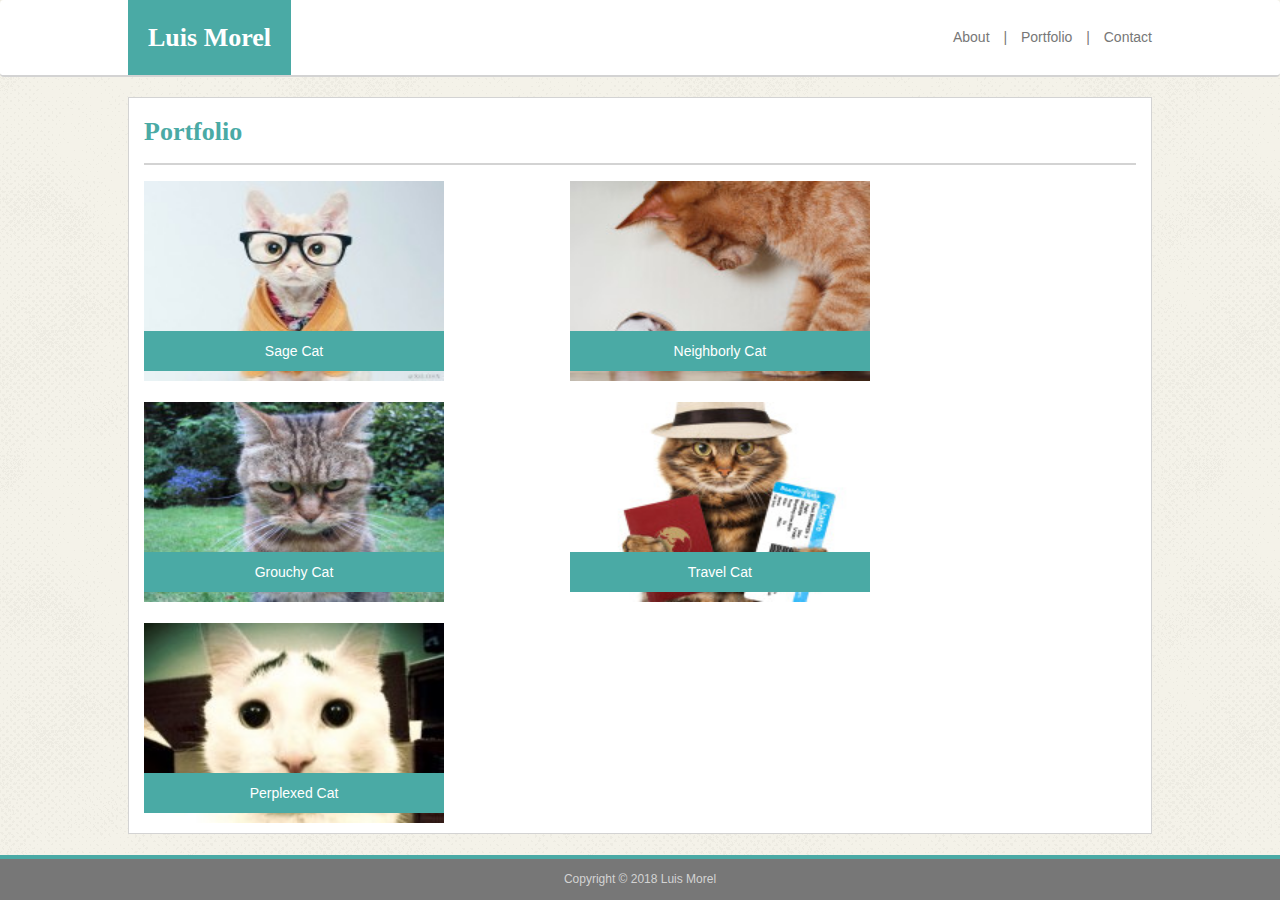
==== portfolio.html @ 1bc5612f "Image Fix Update" ====
<!DOCTYPE html>
<html lang="en">

<head>
    <meta charset="UTF-8">
    <meta name="viewport" content="width=device-width, initial-scale=1.0">
    <meta http-equiv="X-UA-Compatible" content="ie=edge">
    <link rel="stylesheet" type="text/css" href="assets/css/reset.css">
    <link rel="stylesheet" type="text/css" href="https://maxcdn.bootstrapcdn.com/bootstrap/3.3.7/css/bootstrap.min.css">
    <link rel="stylesheet" type="text/css" href="assets/css/style.css">
    <title>Portfolio</title>
</head>

<body>
    <nav id="navBar" class="navbar navbar-default">
        <div id="navContent" class="container-fluid">
            <div class="navbar-header">
                <h1 id="logoHeader" class="navbar-brand">Luis Morel</h1>
            </div>

            <div id="links" class="nav navbar-nav navbar-right">
                <a href="index.html">About</a> |
                <a href="portfolio.html">Portfolio</a> |
                <a href="contact.html">Contact</a>
            </div>
        </div>
    </nav>
    <div id="portfolio" class="container-fluid">
        <div class="row">
            <div class="col-md-12">
                <h1 id="portfolioHeader">Portfolio</h1>
                <hr>
            </div>
        </div>
        <div class="row">
            <div class="col-md-5">
                <div class="portfolioRow">
                    <a href="#">
                        <img class="images" src="assets/images/cats01.jpg" alt=PortfolioImage1>
                    </a>
                    <div class="imageLabelBox imageLabel1">
                        Sage Cat
                    </div>
                </div>
                <br>
            </div>
            <div class="col-md-5">
                <div class="portfolioRow">
                    <a href="#">
                        <img class="images" src="assets/images/cats02.jpg" alt=PortfolioImage2>
                    </a>
                    <div class="imageLabelBox imageLabel2">
                        Neighborly Cat
                    </div>
                </div>
                <br>
            </div>
        </div>
        <div class="row">
            <div class="col-md-5">
                <div class="portfolioRow">
                    <a href="#">
                        <img class="images" src="assets/images/cats03.jpg" alt=PortfolioImage3>
                    </a>
                    <div class="imageLabelBox imageLabel1">
                        Grouchy Cat
                    </div>
                </div>
                <br>
            </div>
            <div class="col-md-5">
                <div class="portfolioRow">
                    <a href="#">
                        <img class="images" src="assets/images/cats05.jpg" alt=PortfolioImage4>
                    </a>
                    <div class="imageLabelBox imageLabel2">
                        Travel Cat
                    </div>
                </div>
                <br>
            </div>
        </div>
        <div class="row">
            <div class="col-md-5">
                <div class="portfolioRow">
                    <a href="#">
                        <img class="images" src="assets/images/cats06.jpg" alt=PortfolioImage5>
                    </a>
                    <div class="imageLabelBox imageLabel1">
                        Perplexed Cat
                    </div>
                </div>
                <br>
            </div>
        </div>
    </div>

    <br>
    <div id="pagefooter" class="panel panel-default">
        <div id="pagefooter" class="panel-footer">
            <a href="index.html">Copyright &copy; 2018 Luis Morel</a>
        </div>
    </div>

</body>

</html>
---- assets/css/style.css ----
::placeholder {     /* Firefox Compatibility */
    color: lightgray;
    font-family: 'Arial', 'Helvetica Neue', Helvetica, sans-serif;
    font-size: 14px;
    opacity: 1;
}
:-ms-input-placeholder {     /* IE 10-11 Compatibility */
    color: lightgray;
    font-family: 'Arial', 'Helvetica Neue', Helvetica, sans-serif;
    font-size: 14px;
}
::-ms-input-placeholder {     /* Edge Compatibility */
    color: lightgray;
    font-family: 'Arial', 'Helvetica Neue', Helvetica, sans-serif;
    font-size: 14px;
    opacity: 1;
}
a:link {
    text-decoration: none;
}
footer a {
    color: lightgray;
}
footer a:hover {
    color: #4aaaa5;
}
html, body {
    box-sizing: border-box;
    background-image: url("../images/halftone.png");
    color: #777777;
    display: flex; /* For sticky footer */
    flex-direction: column; /* For sticky footer */
    font-family: 'Arial', 'Helvetica Neue', Helvetica, sans-serif;
    height: 100%; /* For sticky footer */
    line-height: 150%;
}
hr {
    border: solid;
    border-color: lightgrey;
    border-width: 1px;
    margin-bottom: 16px;
    margin-top: 16px;
}
input[type=text]:focus {
    outline-color: #4aaaa5;
}
input[type=text], select {
    border: 1px solid #ccc;
    border-radius: 4px;
    box-sizing: border-box;
    margin: 8px 0;
    padding: 8px 10px;
    width: 100%;
}
#subject input[type=text], textarea {
    border: 1px solid #ccc;
    border-radius: 4px;
    font-family: 'Arial', 'Helvetica Neue', Helvetica, sans-serif;
    font-size: 14px;
    height: 125px;
    padding-left: 10px;
    padding-top: 8px;
    resize: vertical;
    width: 100%;
}
input[type=reset] {
    background: #4aaaa5;
    /* border: none; Looks nicer with border */
    color: white;
    cursor: pointer;
    font-size: 16px;
    padding: 12px 20px;
    width: 100px;
}
input[type="reset"]:hover {
    opacity: 0.8;
}
input[type=submit] {
    background: #4aaaa5;
    /* border: none; Looks nicer with border */
    color: white;
    cursor: pointer;
    font-size: 16px;
    margin-right: 10px;
    padding: 12px 20px;
    width: 100px;
}
input[type="submit"]:hover {
    opacity: 0.8;
}
#aboutMe,
#portfolio {
    background: #ffffff;
    border: solid;
    border-color: lightgray;
    border-width: 1px;
    clear: both;
    flex: 1 0 auto; /* For sticky footer */
    overflow: auto;
}
#aboutMeHeader,
#contactFormHeader,
#portfolioHeader {
    color: #4aaaa5;
    font-family: Georgia, Times, Times New Roman, serif;
    font-size: 26px;
    font-weight: bold;
}
#aboutMeImg {
    float: left;
    padding-right: 20px;
}
#contactForm {
    background: #ffffff;
    border: none;
    color: #777777;
    font-family: 'Arial', 'Helvetica Neue', Helvetica, sans-serif;
    padding-top: 20px;
}
#contactFormColumnPadding {
    padding-left:75px;
}
#contactFormMessage {
    height: 50px;
}
#contactFormPanelBodyPadding {
    padding: 0px 15px 15px 15px;
}
#contactFormWrapper {
    flex: 1 0 auto; /* For sticky footer */
    overflow: auto;
}
#links {
    background: #ffffff;
    line-height: 75px;  /* Centering text vertically */
    margin: 0 auto;
    word-spacing: 10px;
}
#links a {
    color: #777777;
}
#links a:hover {
    color: #4aaaa5;
}
#logo {
    background: #4aaaa5;
    float: left;
    height: 75px;
    padding-left: 20px;
    padding-right: 20px;
}
#logoHeader {
    background: #4aaaa5;
    color: white;
    height: 75px;
    margin: auto;
    font-family: 'Georgia', Times, Times New Roman, serif;
    font-size: 26px;
    font-weight: bold;
    line-height: 75px; /* Centering text vertically */
    padding: 0px 20px 0px 20px;
}
#navBar {
    background: #ffffff;
    border-bottom-color: lightgray;
    border-bottom-width: 2px;
    border-left: none;
    border-right: none;
    border-top: none;
    min-height: 77px;
}
#navContent {
    height: 75px;
    padding: 0;
}
#pagefooter {
    background: #777777;
    border-bottom: none;
    border-left: none;
    border-right: none;
    border-top: solid;
    border-color: #4aaaa5;
    border-radius: 0;
    border-width: 2px;
    color: lightgray;
    font-size: 12px;
    margin-bottom: 0;
    text-align: center;
}
#pagefooter a {
    color: lightgray;
}
#pagefooter a:hover {
    color: #4aaaa5;
}
#portfolioRow a img:hover {
    opacity: 0.3;
}
#socialMediaPanel {
    background: #ffffff;
    border: none;
    padding-bottom: 0px;
    padding-top: 18px;
    text-align: center;
}
#socialMediaPanel hr {
    margin-bottom: 14px;
    margin-top: 14px;
}
#socialMediaPanelLinks {
    padding-bottom: 15px;
    text-align: center;
    word-spacing: 10px;
}
#socialMediaPanelLinks a img {
    border-radius:10px; /* Rounding out the image edges */
}
#socialMediaPanelLinks a img:hover {
    opacity: 0.3;
}
#socialMediaPanelHeader {
    color: #4aaaa5;
    font-family: Georgia, Times, Times New Roman, serif;
    font-size: 18px;
    font-weight: bold;
    line-height: 30px; /* Centering text vertically */
}
#socialMediaPanelBodyPadding {
    padding: 0;
}
.container-fluid {
    background: #ffffff;
    height: 75px;
    margin-left: 10%;
    margin-right: 10%;
}
.imageLabelBox{
    background: #4aaaa5;
    color: #ffffff;
    line-height: 40px; /* Centering text vertically */
    text-align: center;
    width: 300px;
}
.imageLabel1{
    color: #ffffff;
    position: absolute;
    top: 150px;
}
.imageLabel2{
    position: absolute;
    top: 150px;
}
.images {
    float: left;
    height:200px;
    width: 300px;
}
.pagefooter {
    background: #777777;
    border-top: solid;
    border-color: #4aaaa5;
    border-width: 3px;
    color: lightgray;
    flex-shrink: 0; /* For sticky footer */
    font-size: 12px;
    line-height: 40px;  /* Centering text vertically */
    text-align: center;
}
.portfolioRow {
    clear: both;
    overflow: auto;
    position: relative;
}
.portfolioRow a img:hover {
    opacity: 0.3;
}
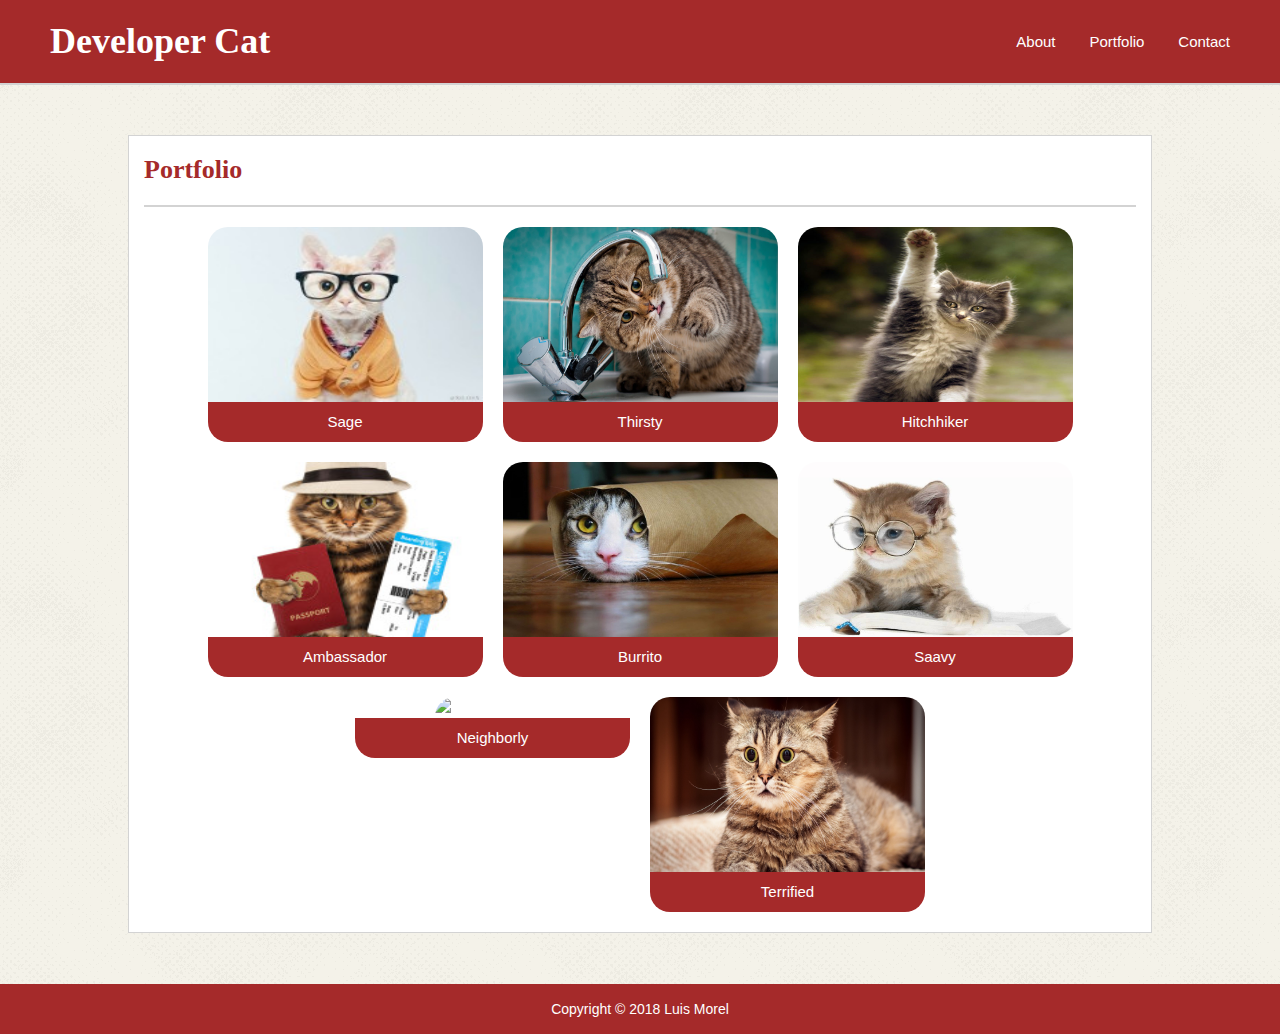
==== commit 811c3517: "Major updates" ====
--- a/portfolio.html
+++ b/portfolio.html
@@ -5,27 +5,33 @@
     <meta charset="UTF-8">
     <meta name="viewport" content="width=device-width, initial-scale=1.0">
     <meta http-equiv="X-UA-Compatible" content="ie=edge">
-    <link rel="stylesheet" type="text/css" href="assets/css/reset.css">
+
+    <!-- jQuery -->
+    <script src="https://code.jquery.com/jquery-3.3.1.min.js"></script>
+    <!-- Bootstrap 3 CSS and JS -->
     <link rel="stylesheet" type="text/css" href="https://maxcdn.bootstrapcdn.com/bootstrap/3.3.7/css/bootstrap.min.css">
+    <script src="https://maxcdn.bootstrapcdn.com/bootstrap/3.3.7/js/bootstrap.min.js"></script>
+    <!-- Custom CSS & JS -->
     <link rel="stylesheet" type="text/css" href="assets/css/style.css">
+    <script src="assets/javascript/app.js"></script>
+
+    <link rel="shortcut icon" href="assets/images/favicon2.jpg">
     <title>Portfolio</title>
 </head>
 
 <body>
-    <nav id="navBar" class="navbar navbar-default">
-        <div id="navContent" class="container-fluid">
-            <div class="navbar-header">
-                <h1 id="logoHeader" class="navbar-brand">Luis Morel</h1>
-            </div>
-
-            <div id="links" class="nav navbar-nav navbar-right">
-                <a href="index.html">About</a> |
-                <a href="portfolio.html">Portfolio</a> |
-                <a href="contact.html">Contact</a>
-            </div>
+    <nav id="navBar">
+        <div id="devName">
+            <h1>Developer Cat</h1>
+        </div>
+        <div id="navLinks">
+            <a href="index.html">About</a>
+            <a href="portfolio.html">Portfolio</a>
+            <a href="contact.html">Contact</a>
         </div>
     </nav>
-    <div id="portfolio" class="container-fluid">
+
+    <div class="container-fluid contentWrapper">
         <div class="row">
             <div class="col-md-12">
                 <h1 id="portfolioHeader">Portfolio</h1>
@@ -33,74 +39,67 @@
             </div>
         </div>
         <div class="row">
-            <div class="col-md-5">
-                <div class="portfolioRow">
-                    <a href="#">
-                        <img class="images" src="assets/images/cats01.jpg" alt=PortfolioImage1>
-                    </a>
-                    <div class="imageLabelBox imageLabel1">
-                        Sage Cat
+            <div class="col-md-12">
+                <div class="projectWrapper" align="center">
+                    <div class="project">
+                        <a href="#">
+                            <img class="images" src="assets/images/sage.jpg" alt=PortfolioImage>
+                        </a>
+                        <div class="imageLabel">Sage</div>
+                    </div>
+                    <div class="project">
+                        <a href="#">
+                            <img class="images" src="assets/images/thirsty.jpg" alt=PortfolioImage2>
+                        </a>
+                        <div class="imageLabel">Thirsty</div>
+                    </div>
+                    <div class="project">
+                        <a href="#">
+                            <img class="images" src="assets/images/hitchhiker.jpg" alt=PortfolioImage2>
+                        </a>
+                        <div class="imageLabel">Hitchhiker</div>
+                    </div>
+                    <div class="project">
+                        <a href="#">
+                            <img class="images" src="assets/images/ambassador.jpg" alt=PortfolioImage2>
+                        </a>
+                        <div class="imageLabel">Ambassador</div>
+                    </div>
+                    <div class="project">
+                        <a href="#">
+                            <img class="images" src="assets/images/burrito.jpg" alt=PortfolioImage2>
+                        </a>
+                        <div class="imageLabel">Burrito</div>
+                    </div>
+                    <div class="project">
+                        <a href="#">
+                            <img class="images" src="assets/images/saavy.jpg" alt=PortfolioImage2>
+                        </a>
+                        <div class="imageLabel">Saavy</div>
+                    </div>
+                    <div class="project">
+                        <a href="#">
+                            <img class="images" src="assets/images/neighborly.jpg" alt=PortfolioImage2>
+                        </a>
+                        <div class="imageLabel">Neighborly</div>
+                    </div>
+                    <div class="project">
+                        <a href="#">
+                            <img class="images" src="assets/images/terrified.jpg" alt=PortfolioImage2>
+                        </a>
+                        <div class="imageLabel">Terrified</div>
                     </div>
                 </div>
-                <br>
-            </div>
-            <div class="col-md-5">
-                <div class="portfolioRow">
-                    <a href="#">
-                        <img class="images" src="assets/images/cats02.jpg" alt=PortfolioImage2>
-                    </a>
-                    <div class="imageLabelBox imageLabel2">
-                        Neighborly Cat
-                    </div>
-                </div>
-                <br>
-            </div>
-        </div>
-        <div class="row">
-            <div class="col-md-5">
-                <div class="portfolioRow">
-                    <a href="#">
-                        <img class="images" src="assets/images/cats03.jpg" alt=PortfolioImage3>
-                    </a>
-                    <div class="imageLabelBox imageLabel1">
-                        Grouchy Cat
-                    </div>
-                </div>
-                <br>
-            </div>
-            <div class="col-md-5">
-                <div class="portfolioRow">
-                    <a href="#">
-                        <img class="images" src="assets/images/cats05.jpg" alt=PortfolioImage4>
-                    </a>
-                    <div class="imageLabelBox imageLabel2">
-                        Travel Cat
-                    </div>
-                </div>
-                <br>
-            </div>
-        </div>
-        <div class="row">
-            <div class="col-md-5">
-                <div class="portfolioRow">
-                    <a href="#">
-                        <img class="images" src="assets/images/cats06.jpg" alt=PortfolioImage5>
-                    </a>
-                    <div class="imageLabelBox imageLabel1">
-                        Perplexed Cat
-                    </div>
-                </div>
-                <br>
             </div>
         </div>
     </div>
+    <br>
 
-    <br>
-    <div id="pagefooter" class="panel panel-default">
-        <div id="pagefooter" class="panel-footer">
+    <footer>
+        <div id="footerContent">
             <a href="index.html">Copyright &copy; 2018 Luis Morel</a>
         </div>
-    </div>
+    </footer>
 
 </body>
 
--- a/assets/css/style.css
+++ b/assets/css/style.css
@@ -1,83 +1,203 @@
-::placeholder {     /* Firefox Compatibility */
-    color: lightgray;
-    font-family: 'Arial', 'Helvetica Neue', Helvetica, sans-serif;
-    font-size: 14px;
-    opacity: 1;
-}
-:-ms-input-placeholder {     /* IE 10-11 Compatibility */
-    color: lightgray;
-    font-family: 'Arial', 'Helvetica Neue', Helvetica, sans-serif;
-    font-size: 14px;
-}
-::-ms-input-placeholder {     /* Edge Compatibility */
-    color: lightgray;
-    font-family: 'Arial', 'Helvetica Neue', Helvetica, sans-serif;
-    font-size: 14px;
-    opacity: 1;
-}
-a:link {
-    text-decoration: none;
-}
-footer a {
-    color: lightgray;
-}
-footer a:hover {
-    color: #4aaaa5;
-}
+/* General Styling */
+
 html, body {
     box-sizing: border-box;
     background-image: url("../images/halftone.png");
     color: #777777;
-    display: flex; /* For sticky footer */
-    flex-direction: column; /* For sticky footer */
+    display: flex; /* Sticky footer */
+    flex-direction: column; /* Sticky footer */
     font-family: 'Arial', 'Helvetica Neue', Helvetica, sans-serif;
-    height: 100%; /* For sticky footer */
+    height: 100%; /* Sticky footer */
     line-height: 150%;
 }
+
+a {
+    color: white;
+}
+
+a:hover {
+    color: lightgray;
+}
+
+a:link {
+    text-decoration: none;
+}
+
+
+/* Nav Styling */
+
+#navBar {
+    background: brown;
+    border-bottom: 2px solid lightgray;
+    height: 85px;
+    position: fixed;
+    top: 0;
+    transition: top 0.3s;
+    width: 100%;
+    z-index: 1;
+}
+
+#devName {
+    float: left;
+}
+
+#navBar h1 {
+    color: white;
+    font-family: 'Georgia', Times, Times New Roman, serif;
+    font-weight: bold;
+    line-height: 83px;
+    margin: 0 0 0 50px; /* Altering default h1 margins */
+}
+
+#navLinks {
+    float: right;
+    line-height: 83px;
+    margin-right: 50px;
+    word-spacing: 30px;
+}
+
+#navLinks a {
+    color: white;
+    font-size: 15px;
+}
+
+#navLinks a:hover {
+    color: lightgray;
+}
+
+
+/* Main Content General Styling */
+
+.contentWrapper {
+    background: white;
+    border: 1px solid lightgray;
+    clear: both;
+    flex: 1 0 auto; /* Sticky footer */
+    margin: 135px 10% 30px;
+}
+
+.contactInfoWrapper {
+    flex: 1 0 auto; /* Sticky footer */
+    margin-bottom: 30px;
+    margin-top: 135px;
+}
+
+#aboutMeHeader,
+#contactPanelTitle,
+#portfolioHeader {
+    color: brown;
+    font-family: Georgia, Times, Times New Roman, serif;
+    font-size: 26px;
+    font-weight: bold;
+}
+
 hr {
-    border: solid;
-    border-color: lightgrey;
-    border-width: 1px;
-    margin-bottom: 16px;
-    margin-top: 16px;
-}
-input[type=text]:focus {
-    outline-color: #4aaaa5;
-}
-input[type=text], select {
+    border: 1px solid lightgray;
+}
+
+
+/* 'About Me' Page Styling */
+
+#aboutMeImg {
+    border-radius: 25px;
+    float: left;
+    height: 300px;
+    margin-right: 20px;
+    width: 400px;
+}
+
+
+/* 'Portfolio' Page Styling */
+
+.projectWrapper {
+    display: flex;
+    flex-flow: row wrap;
+    justify-content: center;
+}
+
+.project {
+    float: left;
+    margin: 0 10px 20px;
+}
+
+.project a:hover {
+    opacity: 0.3;
+}
+
+.images {
+    border-radius: 20px 20px 0 0;
+    height:175px;
+    width: 275px;
+}
+
+.imageLabel{
+    background: brown;
+    border-radius: 0 0 20px 20px;
+    color: #ffffff;
+    font-size: 15px;
+    height: 40px;
+    line-height: 40px;
+    text-align: center;
+    width: 275px;
+}
+
+
+/* Contact Page Styling */
+
+#contactPanelHeading {
+    background: #ffffff;
+    border: none;
+    padding-top: 20px;
+}
+
+#contactPanelBody {
+    padding: 0px 15px 15px 15px;
+}
+
+label {
+    display: inline-block;
+    width: 22%;
+}
+
+input {
+    margin: 0 0 15px;
+}
+
+input:hover {
+    opacity: 0.8;
+}
+
+input[type=text] {
     border: 1px solid #ccc;
     border-radius: 4px;
     box-sizing: border-box;
-    margin: 8px 0;
     padding: 8px 10px;
-    width: 100%;
-}
-#subject input[type=text], textarea {
+    width: 77%;
+}
+
+input[type=text]:focus {
+    outline-color: brown;
+}
+
+textarea {
     border: 1px solid #ccc;
     border-radius: 4px;
     font-family: 'Arial', 'Helvetica Neue', Helvetica, sans-serif;
     font-size: 14px;
     height: 125px;
-    padding-left: 10px;
-    padding-top: 8px;
-    resize: vertical;
+    margin-bottom: 20px;
+    padding: 8px 10px;
+    resize: none;
     width: 100%;
 }
-input[type=reset] {
-    background: #4aaaa5;
-    /* border: none; Looks nicer with border */
-    color: white;
-    cursor: pointer;
-    font-size: 16px;
-    padding: 12px 20px;
-    width: 100px;
-}
-input[type="reset"]:hover {
-    opacity: 0.8;
-}
+
+textarea:focus {
+    outline-color: brown;
+}
+
 input[type=submit] {
-    background: #4aaaa5;
-    /* border: none; Looks nicer with border */
+    background: brown;
+    border-radius: 25px;
     color: white;
     cursor: pointer;
     font-size: 16px;
@@ -85,117 +205,22 @@
     padding: 12px 20px;
     width: 100px;
 }
-input[type="submit"]:hover {
-    opacity: 0.8;
-}
-#aboutMe,
-#portfolio {
-    background: #ffffff;
-    border: solid;
-    border-color: lightgray;
-    border-width: 1px;
-    clear: both;
-    flex: 1 0 auto; /* For sticky footer */
-    overflow: auto;
-}
-#aboutMeHeader,
-#contactFormHeader,
-#portfolioHeader {
-    color: #4aaaa5;
-    font-family: Georgia, Times, Times New Roman, serif;
-    font-size: 26px;
-    font-weight: bold;
-}
-#aboutMeImg {
-    float: left;
-    padding-right: 20px;
-}
-#contactForm {
-    background: #ffffff;
-    border: none;
-    color: #777777;
-    font-family: 'Arial', 'Helvetica Neue', Helvetica, sans-serif;
-    padding-top: 20px;
-}
-#contactFormColumnPadding {
-    padding-left:75px;
-}
-#contactFormMessage {
-    height: 50px;
-}
-#contactFormPanelBodyPadding {
-    padding: 0px 15px 15px 15px;
-}
-#contactFormWrapper {
-    flex: 1 0 auto; /* For sticky footer */
-    overflow: auto;
-}
-#links {
-    background: #ffffff;
-    line-height: 75px;  /* Centering text vertically */
+
+input[type=reset] {
+    background: lightgray;
+    border-radius: 25px;
+    color: white;
+    cursor: pointer;
+    font-size: 16px;
+    padding: 12px 20px;
+    width: 100px;
+}
+
+#formButtons {
     margin: 0 auto;
-    word-spacing: 10px;
-}
-#links a {
-    color: #777777;
-}
-#links a:hover {
-    color: #4aaaa5;
-}
-#logo {
-    background: #4aaaa5;
-    float: left;
-    height: 75px;
-    padding-left: 20px;
-    padding-right: 20px;
-}
-#logoHeader {
-    background: #4aaaa5;
-    color: white;
-    height: 75px;
-    margin: auto;
-    font-family: 'Georgia', Times, Times New Roman, serif;
-    font-size: 26px;
-    font-weight: bold;
-    line-height: 75px; /* Centering text vertically */
-    padding: 0px 20px 0px 20px;
-}
-#navBar {
-    background: #ffffff;
-    border-bottom-color: lightgray;
-    border-bottom-width: 2px;
-    border-left: none;
-    border-right: none;
-    border-top: none;
-    min-height: 77px;
-}
-#navContent {
-    height: 75px;
-    padding: 0;
-}
-#pagefooter {
-    background: #777777;
-    border-bottom: none;
-    border-left: none;
-    border-right: none;
-    border-top: solid;
-    border-color: #4aaaa5;
-    border-radius: 0;
-    border-width: 2px;
-    color: lightgray;
-    font-size: 12px;
-    margin-bottom: 0;
-    text-align: center;
-}
-#pagefooter a {
-    color: lightgray;
-}
-#pagefooter a:hover {
-    color: #4aaaa5;
-}
-#portfolioRow a img:hover {
-    opacity: 0.3;
-}
+    width: 218px;
+}
+
 #socialMediaPanel {
     background: #ffffff;
     border: none;
@@ -203,74 +228,47 @@
     padding-top: 18px;
     text-align: center;
 }
+
 #socialMediaPanel hr {
     margin-bottom: 14px;
     margin-top: 14px;
 }
+
 #socialMediaPanelLinks {
     padding-bottom: 15px;
     text-align: center;
     word-spacing: 10px;
 }
+
 #socialMediaPanelLinks a img {
-    border-radius:10px; /* Rounding out the image edges */
-}
+    border-radius:10px;
+}
+
 #socialMediaPanelLinks a img:hover {
     opacity: 0.3;
 }
+
 #socialMediaPanelHeader {
-    color: #4aaaa5;
+    color: brown;
     font-family: Georgia, Times, Times New Roman, serif;
     font-size: 18px;
     font-weight: bold;
-    line-height: 30px; /* Centering text vertically */
-}
+    line-height: 35px;
+}
+
 #socialMediaPanelBodyPadding {
     padding: 0;
 }
-.container-fluid {
-    background: #ffffff;
-    height: 75px;
-    margin-left: 10%;
-    margin-right: 10%;
-}
-.imageLabelBox{
-    background: #4aaaa5;
-    color: #ffffff;
-    line-height: 40px; /* Centering text vertically */
-    text-align: center;
-    width: 300px;
-}
-.imageLabel1{
-    color: #ffffff;
-    position: absolute;
-    top: 150px;
-}
-.imageLabel2{
-    position: absolute;
-    top: 150px;
-}
-.images {
-    float: left;
-    height:200px;
-    width: 300px;
-}
-.pagefooter {
-    background: #777777;
-    border-top: solid;
-    border-color: #4aaaa5;
-    border-width: 3px;
-    color: lightgray;
-    flex-shrink: 0; /* For sticky footer */
-    font-size: 12px;
-    line-height: 40px;  /* Centering text vertically */
-    text-align: center;
-}
-.portfolioRow {
-    clear: both;
-    overflow: auto;
-    position: relative;
-}
-.portfolioRow a img:hover {
-    opacity: 0.3;
+
+
+/* Footer Styling */
+
+footer {
+    background: brown;
+    height: 50px;
+}
+
+#footerContent {
+    line-height: 50px;
+    text-align: center;
 }